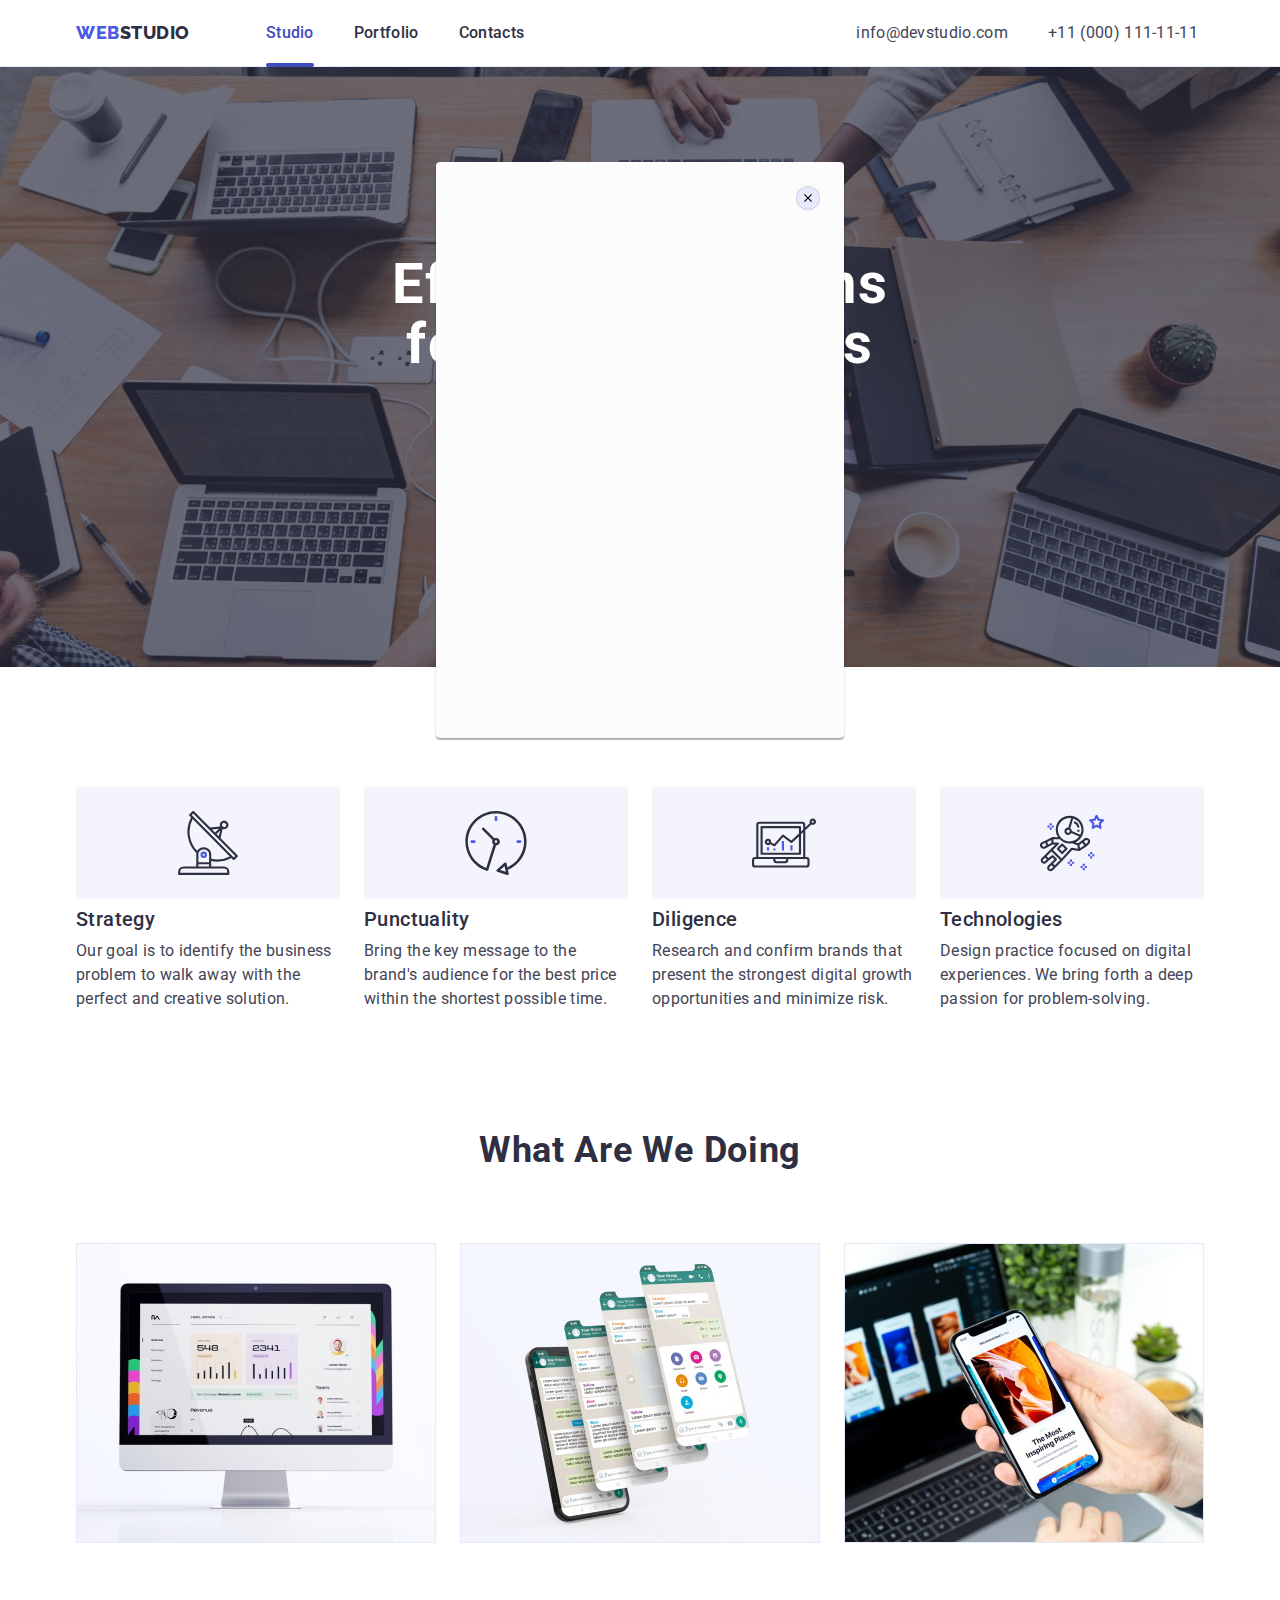
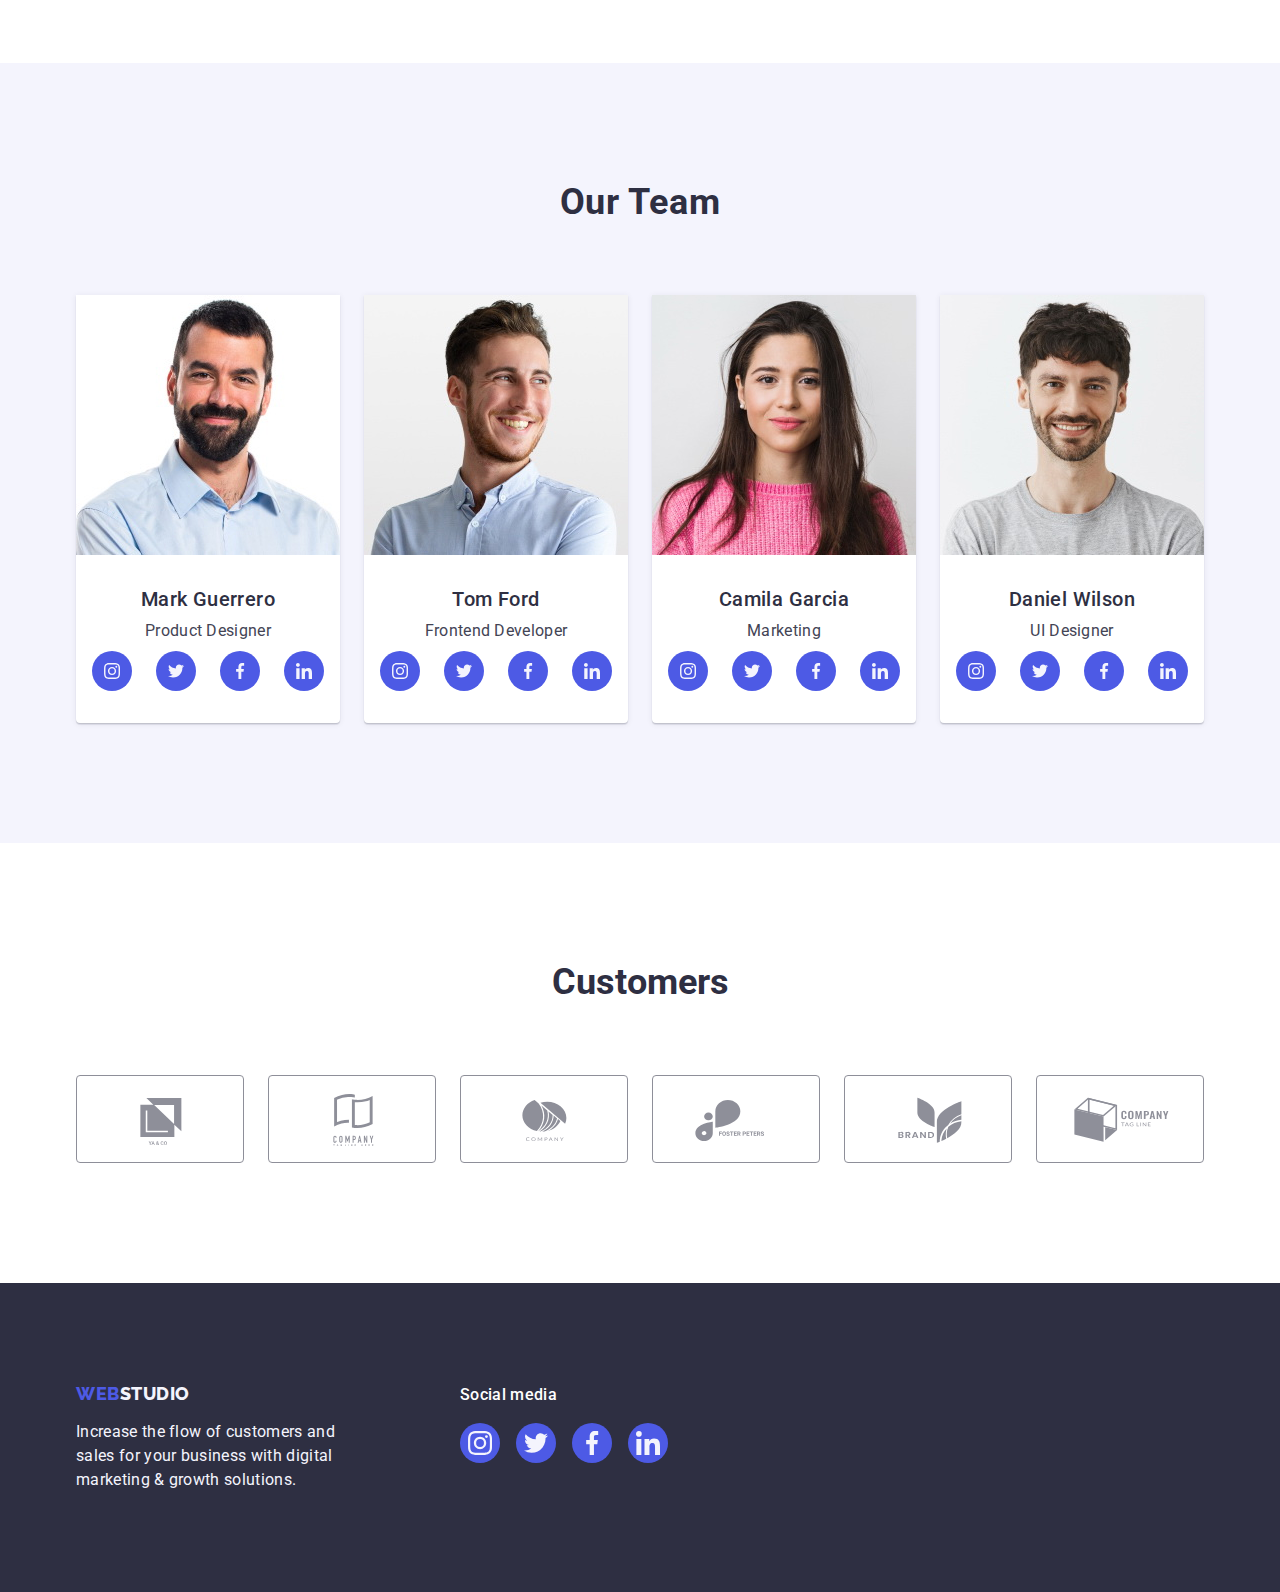
==== index.html @ fa01bbe9 "k;k" ====
<!DOCTYPE html>
<html lang="en">
  <head>
    <meta charset="UTF-8" />
    <meta http-equiv="X-UA-Compatible" content="IE=edge" />
    <meta name="viewport" content="width=device-width, initial-scale=1.0" />
    <link rel="preconnect" href="https://fonts.googleapis.com" />
    <link rel="preconnect" href="https://fonts.gstatic.com" crossorigin />
    <link
      href="https://fonts.googleapis.com/css2?family=Raleway:wght@800&family=Roboto:wght@400;500;700;900&display=swap"
      rel="stylesheet"
    />
    <title>webstudio</title>

    <link
      rel="stylesheet"
      href="https://cdn.jsdelivr.net/npm/modern-normalize@1.1.0/modern-normalize.min.css"
    />

    <link rel="stylesheet" href="./css/styles.css" />
  </head>

  <body>
    <!--Heaader section-->
    <header class="header">
      <div class="container menu-nav">
        <nav class="main-nav">
          <a class="logo link" href="./index.html"
            >Web<span class="logo-studio-header">Studio</span></a
          >
          <ul class="list menu-list">
            <li class="menu-item">
              <a class="link-text link active" href="./index.html">Studio</a>
            </li>
            <li class="menu-item">
              <a class="link-text link" href="./portfolio.html">Portfolio</a>
            </li>
            <li class="menu-item">
              <a class="link-text link" href="">Contacts</a>
            </li>
          </ul>
        </nav>
        <address class="contacts">
          <ul class="list contacts-list">
            <li class="menu-item">
              <a class="address-link link" href="mailto:info@devstudio.com"
                >info@devstudio.com</a
              >
            </li>
            <li class="menu-item">
              <a class="address-link link" href="tel:+110001111111"
                >+11 (000) 111-11-11</a
              >
            </li>
          </ul>
        </address>
      </div>
    </header>
    <main>
      <!-- Zagolovok1-->
      <section class="section-hero-properties">
        <h1 class="section-hero-title">
          Effective Solutions for Your Business
        </h1>
        <button data-modal-open class="btn-hero" type="button">
          Order Service
        </button>
        
      </section>

      <!--Section2-->
      <section class="section">
        <div class="container">
          <h2 hidden class="title">Features</h2>
          <ul class="list list-strategy">
            <li class="feature-list">
              <div class="strategy-div">
                <svg class="strategy-icon" width="64" height="64">
                  <use href="./images/icons.svg#icon-antenna"></use>
                </svg>
              </div>
              <h3 class="feature-list-title">Strategy</h3>
              <p class="feature-list-desc">
                Our goal is to identify the business problem to walk away with
                the perfect and creative solution.
              </p>
            </li>

            <li class="feature-list">
              <div class="strategy-div">
                <svg class="strategy-icon" width="64" height="64">
                  <use href="./images/icons.svg#icon-clock"></use>
                </svg>
              </div>
              <h3 class="feature-list-title">Punctuality</h3>
              <p class="feature-list-desc">
                Bring the key message to the brand's audience for the best price
                within the shortest possible time.
              </p>
            </li>

            <li class="feature-list">
              <div class="strategy-div">
                <svg class="strategy-icon" width="64" height="64">
                  <use href="./images/icons.svg#icon-diagram"></use>
                </svg>
              </div>
              <h3 class="feature-list-title">Diligence</h3>
              <p class="feature-list-desc">
                Research and confirm brands that present the strongest digital
                growth opportunities and minimize risk.
              </p>
            </li>

            <li class="feature-list">
              <div class="strategy-div">
                <svg class="strategy-icon" width="64" height="64">
                  <use href="./images/icons.svg#icon-astronaut"></use>
                </svg>
              </div>
              <h3 class="feature-list-title">Technologies</h3>
              <p class="feature-list-desc">
                Design practice focused on digital experiences. We bring forth a
                deep passion for problem-solving.
              </p>
            </li>
          </ul>
        </div>
      </section>

      <!--Section3-->
      <section class="section section-doing ">
        <div class="container">
          <h2 class="section-title">What are we doing</h2>
          <ul class="list list-doing">
            <li class="item-doing">
              <img src="./images/img1.jpg" alt="computer" width="360" />
            </li>

            <li class="item-doing">
              <img src="./images/img2.jpg" alt="phone" width="360" />
            </li>

            <li class="item-doing">
              <img src="./images/img3.jpg" alt="phone" width="360" />
            </li>
          </ul>
        </div>
      </section>
      <!--Section4-->
      <section class="team-section">
        <div class="container">
          <h2 class="section-title">Our Team</h2>
          <ul class="list team-list">
            <li class="img-team-list">
              <img src="./images/mark.jpg" alt="MarkGuerrero" width="264" />
              <div class="tim-div">
                <h3 class="team-name">Mark Guerrero</h3>
                <p class="team-profession">Product Designer</p>

                <ul class="list team-icon-list">
                  <li class="icon-item">
                    <a href="" class="link link-icon">
                      <svg class="team-icon" width="16" height="16">
                        <use href="./images/icons.svg#icon-instagram"></use>
                      </svg>
                    </a>
                  </li>
                  <li class="icon-item">
                    <a href="" class="link link-icon">
                      <svg class="team-icon" width="16" height="16">
                        <use href="./images/icons.svg#icon-twitter"></use>
                      </svg>
                    </a>
                  </li>
                  
                  <li class="icon-item">
                    <a href="" class="link link-icon">
                      <svg class="team-icon" width="16" height="16">
                        <use href="./images/icons.svg#icon-facebook"></use>
                      </svg>
                    </a>
                  </li>
                  <li class="icon-item">
                    <a href="" class="link link-icon">
                      <svg class="team-icon" width="16" height="16">
                        <use href="./images/icons.svg#icon-linkedin"></use>
                      </svg>
                    </a>
                  </li>
                </ul>
              </div>
            </li>

            <li class="img-team-list">
              <img src="./images/tom.jpg" alt="TomFord" width="264" />
              <div class="tim-div">
                <h3 class="team-name">Tom Ford</h3>
                <p class="team-profession">Frontend Developer</p>
                <ul class="list team-icon-list">
                  <li class="icon-item">
                    <a href="" class="link link-icon">
                      <svg class="team-icon" width="16" height="16">
                        <use href="./images/icons.svg#icon-instagram"></use>
                      </svg>
                    </a>
                  </li>
                  <li class="icon-item">
                    <a href="" class="link link-icon">
                      <svg class="team-icon" width="16" height="16">
                        <use href="./images/icons.svg#icon-twitter"></use>
                      </svg>
                    </a>
                  </li>
                  <li class="icon-item">
                    <a href="" class="link link-icon">
                      <svg class="team-icon" width="16" height="16">
                        <use href="./images/icons.svg#icon-facebook"></use>
                      </svg>
                    </a>
                  </li>
                  <li class="icon-item">
                    <a href="" class="link link-icon">
                      <svg class="team-icon" width="16" height="16">
                        <use href="./images/icons.svg#icon-linkedin"></use>
                      </svg>
                    </a>
                  </li>
                </ul>
              </div>
            </li>
            <li class="img-team-list">
              <img src="./images/camila.jpg" alt="CamilaGarcia" width="264" />
              <div class="tim-div">
                <h3 class="team-name">Camila Garcia</h3>
                <p class="team-profession">Marketing</p>
                <ul class="list team-icon-list">
                  <li class="icon-item">
                    <a href="" class="link link-icon">
                      <svg class="team-icon" width="16" height="16">
                        <use href="./images/icons.svg#icon-instagram"></use>
                      </svg>
                    </a>
                  </li>
                  <li class="icon-item">
                    <a href="" class="link link-icon">
                      <svg class="team-icon" width="16" height="16">
                        <use href="./images/icons.svg#icon-twitter"></use>
                      </svg>
                    </a>
                  </li>
                  <li class="icon-item">
                    <a href="" class="link link-icon">
                      <svg class="team-icon" width="16" height="16">
                        <use href="./images/icons.svg#icon-facebook"></use>
                      </svg>
                    </a>
                  </li>
                  <li class="icon-item">
                    <a href="" class="link link-icon">
                      <svg class="team-icon" width="16" height="16">
                        <use href="./images/icons.svg#icon-linkedin"></use>
                      </svg>
                    </a>
                  </li>
                </ul>
              </div>
            </li>

            <li class="img-team-list">
              <img src="./images/daniel.jpg" alt="DanielWilson" width="264" />

              <div class="tim-div">
                <h3 class="team-name">Daniel Wilson</h3>
                <p class="team-profession">UI Designer</p>
                <ul class="list team-icon-list">
                  <li class="icon-item">
                    <a href="" class="link link-icon">
                      <svg class="team-icon" width="16" height="16">
                        <use href="./images/icons.svg#icon-instagram"></use>
                      </svg>
                    </a>
                  </li>
                  <li class="icon-item">
                    <a href="" class="link link-icon">
                      <svg class="team-icon" width="16" height="16">
                        <use href="./images/icons.svg#icon-twitter"></use>
                      </svg>
                    </a>
                  </li>
                  <li class="icon-item">
                    <a href="" class="link link-icon">
                      <svg class="team-icon" width="16" height="16">
                        <use href="./images/icons.svg#icon-facebook"></use>
                      </svg>
                    </a>
                  </li>
                  <li class="icon-item">
                    <a href="" class="link link-icon">
                      <svg class="team-icon" width="16" height="16">
                        <use href="./images/icons.svg#icon-linkedin"></use>
                      </svg>
                    </a>
                  </li>
                </ul>
              </div>
            </li>
          </ul>
        </div>
      </section>
      <!--Section5-->
      <section class="section-company">
        <div class="container">
          <h2 class="title-section">Customers</h2>
          <ul class="list list-company">
            <li class="company-item">
              <a href="" class="link-company">
                <svg class="company-icon" width="104" height="56">
                  <use href="./images/icons.svg#icon-client1"></use>
                </svg>
              </a>
            </li>
            <li class="company-item">
              <a href="" class="link-company">
                <svg class="company-icon" width="104" height="56">
                  <use href="./images/icons.svg#icon-client2"></use>
                </svg>
              </a>
            </li>
            <li class="company-item">
              <a href="" class="link-company">
                <svg class="company-icon" width="104" height="56">
                  <use href="./images/icons.svg#icon-client3"></use>
                </svg>
              </a>
            </li>
            <li class="company-item">
              <a href="" class="link-company">
                <svg class="company-icon" width="104" height="56">
                  <use href="./images/icons.svg#icon-client4"></use>
                </svg>
              </a>
            </li>
            <li class="company-item">
              <a href="" class="link-company">
                <svg class="company-icon" width="104" height="56">
                  <use href="./images/icons.svg#icon-client5"></use>
                </svg>
              </a>
            </li>
            <li class="company-item">
              <a href="" class="link-company">
                <svg class="company-icon" width="104" height="56">
                  <use href="./images/icons.svg#icon-client6"></use>
                </svg>
              </a>
            </li>
          </ul>
        </div>
      </section>
    </main>

    <footer class="footer">
      <div class="container footer-flex">
        <div class="flex-container">
          <a class="logo-link link" href="./index.html"
            >Web<span class="logo-studio-footer">Studio</span></a
          >
          <p class="footer-desc">
            Increase the flow of customers and sales for your business with
            digital marketing & growth solutions.
          </p>
        </div>
        <div class="social-container">
          <p class="social-text">Social media</p>
          <ul class="list social-list">
            <li class="social-footer">
              <a href="" class="link link-footer">
                <svg class="footer-icon" width="24" height="24">
                  <use href="./images/icons.svg#icon-instagram"></use>
                </svg>
              </a>
            </li>
            <li class="social-footer">
              <a href="" class="link link-footer">
                <svg class="footer-icon" width="24" height="24">
                  <use href="./images/icons.svg#icon-twitter"></use>
                </svg>
              </a>
            </li>
            <li class="social-footer">
              <a href="" class="link link-footer">
                <svg class="footer-icon" width="24" height="24">
                  <use href="./images/icons.svg#icon-facebook"></use>
                </svg>
              </a>
            </li>
            <li class="social-footer">
              <a href="" class="link link-footer">
                <svg class="footer-icon" width="24" height="24">
                  <use href="./images/icons.svg#icon-linkedin"></use>
                </svg>
              </a>
            </li>
          </ul>
        </div>
      </div>
    </footer>
    <div class="backdrop is-hidden" data-modal>
      <div class="modal">
        <button data-modal-open>
          <svg class="svg-btn" width="8" height="8">
            <use href="./images/icons.svg#icon-Vector"></use>
          </svg>
        </button>
    <script src="./js/modal.js"></script>
  </body>
</html>
---- css/styles.css ----
:root {
  --primary-font: "Roboto", sans-serif;
  --secondary-font: "Raleway", sans-serif;
  --color-iris: #4d5ae5;
  --navi-blue: #2e2f42;
  --slate: #434455;
  --solid: #ffffff;
  --ocean: #404bbf;
  --green: #31d0aa;
  --light-slate: #8e8f99;
  --cornflower: #e7e9fc;
  --cloud: #f4f4fd;
  --dairy: #fcfcfc;
}
/* ---------- Body ------ */
body {
  font-family: "Roboto", sans-serif;
  color: #434455;
  background-color: #ffffff;
}

h1,
h2,
h3,
h4,
p,
ul {
  margin-top: 0;
  margin-bottom: 0;
  padding: 0;
}

.list {
  list-style: none;
}

.link {
  text-decoration: none;
}
.header {
  border-bottom: 1px solid #e7e9fc;
}

.container {
  padding: 0 15px;
  width: 1158px;
  margin-left: auto;
  margin-right: auto;
}

/*======Heaadersection======*/
.header {
  border-bottom: 1px solid #e7e9fc;
  box-shadow: 0px 2px 1px rgba(46, 47, 66, 0.08),
    0px 1px 1px rgba(46, 47, 66, 0.16), 0px 1px 6px rgba(46, 47, 66, 0.08);
}
.menu-nav {
  display: flex;
  align-items: center;
}
.main-nav {
  display: flex;
  align-items: center;
}
.menu-list {
  display: flex;
  gap: 40px;
}
.logo {
  font-family: "Raleway", sans-serif;
  font-weight: 800;
  font-size: 18px;
  line-height: 1.17;
  letter-spacing: 0.03em;
  text-transform: uppercase;
  color: #4d5ae5;
  margin-right: 76px;
}
.logo-studio-header {
  color: #2e2f42;
}
.logo-studio-footer {
  color: #f4f4fd;
}

.logo {
  display: flex;
  align-items: center;
}

.address {
  color: #434455;
}
.link-text:hover,
.link-text:focus,
.address:hover,
.address:focus {
  color: #404bbf;
}

.link {
  text-decoration: none;
}

.link-text {
  position: relative;
  padding: 21px 0;
  font-weight: 500;
  font-size: 16px;
  line-height: 1.5;
  letter-spacing: 0.02em;
  color: #2e2f42;
  display: block;
  transition: color 250ms cubic-bezier(0.4, 0, 0.2, 1);
}
.link-text:hover,
.link-text:focus {
  color: #404bbf;
}
.link-text::after {
  position: absolute;
  left: 0;
  bottom: 0;
  content: "";
  width: 100%;
  height: 4px;
  background-color: #404bbf;
  border-radius: 2px;
  bottom: -1px; 
  transform: scaleX(0);
  transition: transform 250ms cubic-bezier(0.4, 0, 0.2, 1);
}
.link-text:hover::after,
.link-text:focus::after {
  transform: scaleX(1);
}
/* active */
.link-text.active::after {
  transform: scaleX(1);
}
.active {
  color: #404bbf;
}

.contacts {
  margin-left: auto;
  font-style: normal;
}

.contacts {
  font-size: 16px;
  line-height: 1.5;
  letter-spacing: 0.02em;
  color: inherit;
  margin-left: 332px;
}
.contacts-list {
  display: flex;
  gap: 40px;
  
}
.address-link {
  font-style: normal;
  font-weight: 400;
  font-size: 16px;
  line-height: 1.5;
  letter-spacing: 0.02em;
  color: #434455;
  transition: color 250ms cubic-bezier(0.4, 0, 0.2, 1);
}
.address-link:hover,
.address-link:focus {
  color: #404bbf;
}

/*======Zagolovok1======*/

.section-hero-properties {
  padding: 188px 0;
  text-align: center;
  margin-left: auto;
  margin-right: auto;
  max-width: 1440px;
  height: 600px;
  background-image: linear-gradient(
      rgba(46, 47, 66, 0.7),
      rgba(46, 47, 66, 0.7)
    ),
    url(../images/people-office1.jpg);
  background-size: cover;
  background-repeat: no-repeat;
  background-position: center;
  background-color: #2e2f42;
}

.section-hero-title {
  font-weight: 700;
  font-size: 56px;
  line-height: 1.07;
  text-align: center;
  letter-spacing: 0.02em;
  color: #ffffff;
  max-width: 496px;
  margin-left: auto;
  margin-right: auto;
  margin-bottom: 48px;
}



/*======Section2======*/
.feature-list {
  width: calc((100% - 72px) / 4);
}

.title {
  padding: 120px 0 120px;
}
.list-strategy {
  display: flex;
  gap: 24px;
}

.feature-list-title {
  font-weight: 500;
  font-size: 20px;
  line-height: 1.2;
  letter-spacing: 0.02em;
  color: #2e2f42;
  margin-bottom: 8px;
}

.feature-list-desc {
  font-size: 16px;
  line-height: 1.5;
  letter-spacing: 0.02em;
}

/*======Section3======*/
.section {
  padding: 120px 0 120px;
}
.section-doing{
  padding-top: 0;
}

.list-doing {
  gap: 24px;
  display: flex;
  
}
.item-doing {
  width: calc((100% - 48px) / 3);
}
.section-title {
  font-weight: 700;
  font-size: 36px;
  line-height: 1.11;
  text-align: center;
  letter-spacing: 0.02em;
  text-transform: capitalize;
  color: #2e2f42;
  margin-bottom: 72px;
}

/*======Section4======*/
.team-list {
  gap: 24px;
  display: flex;
  list-style-type: none;
}

.team-section {
  background-color: #f4f4fd;
  padding: 120px 0 120px;
}
.img-team-list {
  background-color: #ffffff;
  box-shadow: 0px 1px 6px rgba(46, 47, 66, 0.08),
    0px 1px 1px rgba(46, 47, 66, 0.16), 0px 2px 1px rgba(46, 47, 66, 0.08);
  border-radius: 0px 0px 4px 4px;
}
.img {
  display: block;
}

.img-team-list {
  width: calc((100% - 72px) / 4);
}

.tim-div {
  padding: 32px 0 32px;
  border-radius: 0px 0px 4px 4px;
}
.team-name {
  font-weight: 500;
  font-size: 20px;
  line-height: 1.2;
  text-align: center;
  letter-spacing: 0.02em;
  color: #2e2f42;
  margin-bottom: 8px;
}

.team-profession {
  font-size: 16px;
  line-height: 1.5;
  text-align: center;
  letter-spacing: 0.02em;
  margin-bottom: 8px;
}

/*======Section5======*/
.section-company {
  padding-top: 120px;
  padding-bottom: 120px;
}
.list-company {
  display: flex;
  gap: 24px;
}
.title-section {
  font-size: 36px;
  line-height: 1.1;
  color: #2e2f42;
  margin-bottom: 72px;
  text-align: center;
}
.company-item {
  width: calc((100% - 120px) / 6);
  height: 88px;
}
.link-company {
  display: flex;
  align-items: center;
  justify-content: center;
  color:#8e8f99;
  border: 1px solid #8e8f99;
  border-radius: 4px;
  transition: border-color 250ms cubic-bezier(0.4, 0, 0.2, 1),
  color 250ms cubic-bezier(0.4, 0, 0.2, 1);
  height: 100%;
}
.link-company:hover,
.link-company:focus {
  border-color: #404bbf;
  color: #404bbf;
}
.company-icon {
  fill: currentColor;
}

/*======footer======*/
.footer {
  background-color: #2e2f42;
  padding: 100px 0 100px;
}

.footer-desc {
  font-family: "Roboto", sans-serif;
  font-weight: 400;
  font-size: 16px;
  line-height: 1.5;
  letter-spacing: 0.02em;
  color: #f4f4fd;
  width: 264px;
}
.logo-link {
  font-family: "Raleway", sans-serif;
  font-weight: 800;
  font-size: 18px;
  line-height: 1.17;
  letter-spacing: 0.03em;
  color: #4d5ae5;
}

.logo-studio-footer {
  font-family: "Raleway" sans-serif;
  font-weight: 800;
  font-size: 18px;
  line-height: 1.17;
  letter-spacing: 0.03em;
  color: #f4f4fd;
}

.logo-link {
  display: inline-block;
  margin-bottom: 16px;
  text-transform: uppercase;
}

/*btn-hero.*/
.data-modal-open{
  color: #ffffff;
  background: #4d5ae5;
  transition:background-color 250ms cubic-bezier(0.4, 0, 0.2, 1);
}
.btn-hero {
  padding: 16px 32px;
  border: none;
  border-radius: 4px;

  font-family: "Roboto", sans-serif;
  font-weight: 500;
  font-size: 16px;
  line-height: 1.5;
  letter-spacing: 0.04em;
  cursor: pointer;
  color: #ffffff;
  background: #4d5ae5;
  transition: background-color 250ms cubic-bezier(0.4, 0, 0.2, 1);
}

.btn-hero:hover,
.btn-hero:focus {
  background-color: #404bbf;
}

.section-hero-button {
  background-color: #4d5ae5;
  font-family: "Roboto", sans-serif;
  color: #ffffff;
  font-weight: 500;
  font-size: 16px;
  line-height: 1.5;
  letter-spacing: 0.04em;
  min-width: 169px;
  padding: 16px 32px;
  height: 56px;
  border: none;
  border-radius: 4px;
  cursor: pointer;
  display: block;
  margin-left: auto;
  margin-right: auto;
  transition: background-color 250ms cubic-bezier(0.4, 0, 0.2, 1);
}

.section-hero-button:hover,
.section-hero-button:focus {
  background-color: #404bbf;
}
/* backdrop. */
.backdrop-data-modal {
  position: fixed;
  top: 0;
  left: 0;
  width: 100%;
  height: 100%;
  background-color: rgba(46, 47, 66, 0.4);
  opacity: 1;
  transition: opacity 250ms cubic-bezier(0.4, 0, 0.2, 1),
    visibility 250ms cubic-bezier(0.4, 0, 0.2, 1);
}
.backdrop is-hidden {
  visibility: hidden;
  pointer-events: none;
  opacity: 0;
}
.modal {
  position: absolute;
  top: 50%;
  left: 50%;
  transform: translate(-50%, -50%);
  padding: 24px;
  min-height: 576px;
  min-width: 408px;
  background-color: #fcfcfc;
  box-shadow: 0px 1px 1px rgba(0, 0, 0, 0.14), 0px 1px 3px rgba(0, 0, 0, 0.12),
    0px 2px 1px rgba(0, 0, 0, 0.2);
  border-radius: 4px;
}
.modal > button {
  display: flex;
  justify-content: center;
  align-items: center;
  margin-left: auto;
  width: 24px;
  height: 24px;

  cursor: pointer;
  color: #2e2f42;
  background-color: #e7e9fc;
  border: 1px solid rgba(0, 0, 0, 0.1);
  border-radius: 50%;
}
.modal > button:hover,
.modal > button:focus {
  color: #ffffff;
  background-color: #404bbf;
  fill: #ffffff;
}

/*======portfolio======*/
.header {
  border-bottom: 1px solid #e7e9fc;
}
.filter-buttons {
  background-color: #f4f4fd;

  font-family: "Roboto", sans-serif;
  font-weight: 500;
  font-size: 16px;
  line-height: 1.5;
  text-align: center;
  letter-spacing: 0.04em;
  color: #4d5ae5;
  cursor: pointer;
  color: #4d5ae5;
  background: #f4f4fd;
  transition:background-color  250ms cubic-bezier(0.4, 0, 0.2, 1),color  250ms cubic-bezier(0.4, 0, 0.2, 1),box-shadow  250ms cubic-bezier(0.4, 0, 0.2, 1);
  
}
.list-btn {
  justify-content: center;
  margin-bottom: 72px;
}

.list-filter {
  display: flex;
  flex-wrap: wrap;
  row-gap: 48px;
  column-gap: 24px;
}
.item-filter {
  width: calc((100% - 2 * 24px) / 3);
}
.border {
  padding-top: 32px;
  padding-bottom: 32px;
  padding-left: 16px;

  border-bottom: 1px solid #e7e9fc;
  border-left: 1px solid #e7e9fc;
  border-right: 1px solid #e7e9fc;
}
.div-animations {
  position: relative;
  overflow: hidden;
}
.card-animations {
  position: absolute;
  top: 0;
  left: 0;
  width: 100%;
  height: 100%;
  padding: 40px 32px 0;
  background-color: #4d5ae5;
  transform: translatey(100%);
  transition: transform 250ms cubic-bezier(0.4, 0, 0.2, 1);
}
.portfolio-link:hover .card-animations {
  transform: translatey(0);
}
.card-animations > p {
  width: 296px;
  min-height: 96px;

  font-weight: 400;
  font-size: 16px;
  line-height: 1.5;
  letter-spacing: 0.02em;
  color: #f4f4fd;
}
.portfolio-link {
  transition: box-shadow 250ms cubic-bezier(0.4, 0, 0.2, 1);
}
.portfolio-link:hover,
.portfolio-link:focus {
  box-shadow: 0px 1px 6px rgba(46, 47, 66, 0.08),
    0px 1px 1px rgba(46, 47, 66, 0.16), 0px 2px 1px rgba(46, 47, 66, 0.08);
}

.filter-buttons:hover,
.filter-buttons:focus {
  background-color: #404bbf;
  color: #ffffff;
  box-shadow: 0px 3px 1px rgba(0, 0, 0, 0.1), 0px 2px 1px rgba(0, 0, 0, 0.08),
    0px 2px 2px rgba(0, 0, 0, 0.12);
}
.portfolio-link:hover,
.portfolio-link:focus {
  box-shadow: 0px 1px 6px rgba(46, 47, 66, 0.08),
    0px 1px 1px rgba(46, 47, 66, 0.16), 0px 2px 1px rgba(46, 47, 66, 0.08);
}

.portfolio-link {
  display: block;
  text-decoration: none;
}

.project-title {
  font-weight: 500;
  font-size: 20px;
  line-height: 1.2;
  letter-spacing: 0.02em;
  color: #2e2f42;
}

.project-type {
  font-size: 16px;
  line-height: 1.5;
  letter-spacing: 0.02em;
  color: #434455;
}
.border {
  padding: 32px 16px;
  border-bottom: 1px solid #e7e9fc;
  border-right: 1px solid #e7e9fc;
  border-left: 1px solid #e7e9fc;
}

.list-filter {
  display: flex;
  flex-wrap: wrap;
  gap: 24px;
  row-gap: 48px;
}

.filter-buttons {
  padding: 12px 24px 12px;
  border: 1px solid #e7e9fc;
  border-radius: 4px;
}
.list-btn {
  display: flex;
  justify-content: center;
  gap: 24px;
  margin-bottom: 72px;
}

.section-filter {
  padding: 96px 0 120px;
}
.project-title {
  margin-bottom: 8px;
}

.item-filter {
  width: calc((100% - 48px) / 3);
  display: block;
}
.item-filter:hover,
.link-icon:focus {
  box-shadow: 0px 1px 6px rgba(46, 47, 66, 0.08),
    0px 1px 1px rgba(46, 47, 66, 0.16), 0px 2px 1px rgba(46, 47, 66, 0.08);
}
img {
  display: block;
}

.menu-item {
  gap: 40px;
}
.buttons {
  padding: 16px 32px;
  border: none;
  border-radius: 4px;

  font-family: "Roboto", sans-serif;
  font-weight: 500;
  font-size: 16px;
  line-height: 1.5;
  letter-spacing: 0.04em;
  cursor: pointer;

  color: #4d5ae5;
  background: #f4f4fd;
  transition: background 250ms cubic-bezier(0.4, 0, 0.2, 1),
    box-shadow 250ms cubic-bezier(0.4, 0, 0.2, 1),
    color 250ms cubic-bezier(0.4, 0, 0.2, 1);
}
.buttons:hover,
.buttons:focus {
  box-shadow: 0px 3px 1px rgba(0, 0, 0, 0.1), 0px 2px 1px rgba(0, 0, 0, 0.08),
    0px 2px 2px rgba(0, 0, 0, 0.12);
  color: #ffffff;
  background: #404bbf;
}

/*======icon======*/
.strategy-div {
  display: flex;
  align-items: center;
  justify-content: center;
  height: 112px;
  margin-bottom: 8px;
  background: #f4f4fd;
  border-radius: 4px;
}
.strategy-icon {
}

.team-icon-list {
  justify-content: center;
  display: flex;
  gap: 24px;
}
.link-icon {
  display: flex;
  align-items: center;
  justify-content: center;
  width: 40px;
  height: 40px;
  background-color: #4d5ae5;
  border-radius: 50%;
  transition: background-color 250ms cubic-bezier(0.4, 0, 0.2, 1);
}
.link-icon:hover,
.link-icon:focus {
  background-color: #404bbf;
}

.team-icon {
  fill: #f4f4fd;
}
.footer-flex {
  display: flex;
  align-items: baseline;
  
}
.flex-container {
  margin-right: 120px;
}

.social-text {
  margin-bottom: 16px;
  font-weight: 500;
  font-size: 16px;
  line-height: 1.5;
  letter-spacing: 0.02em;
  color: #ffffff;
}
.social-list {
  display: flex;
  gap: 16px;
}
.social-footer {
}

.link-footer {
  display: flex;
  align-items: center;
  justify-content: center;
  height: 40px;
  width: 40px;
  background-color: #4d5ae5;
  border-radius: 50%;
  transition: background-color 250ms cubic-bezier(0.4, 0, 0.2, 1);
}
.link-footer:hover,
.link-footer:focus {
  background-color: #31d0aa;
}
.footer-icon {
  fill: #f4f4fd;
}
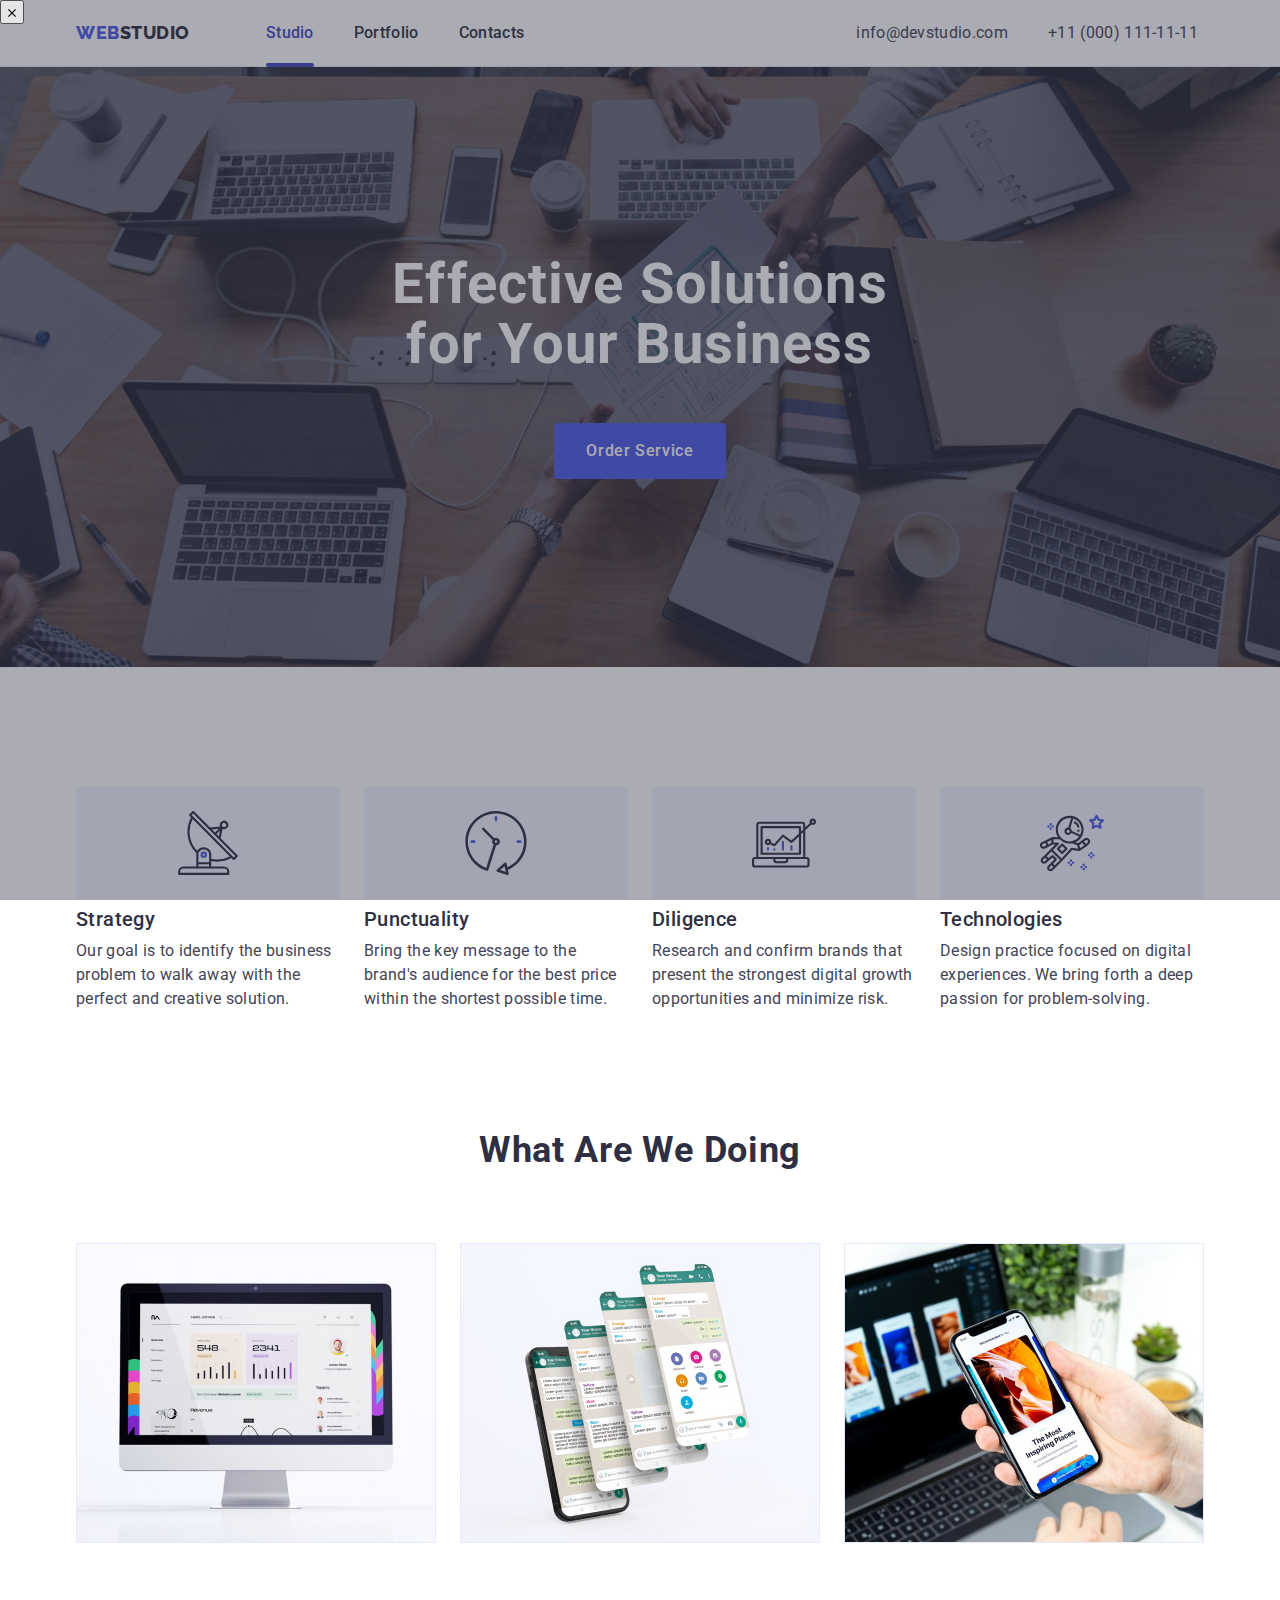
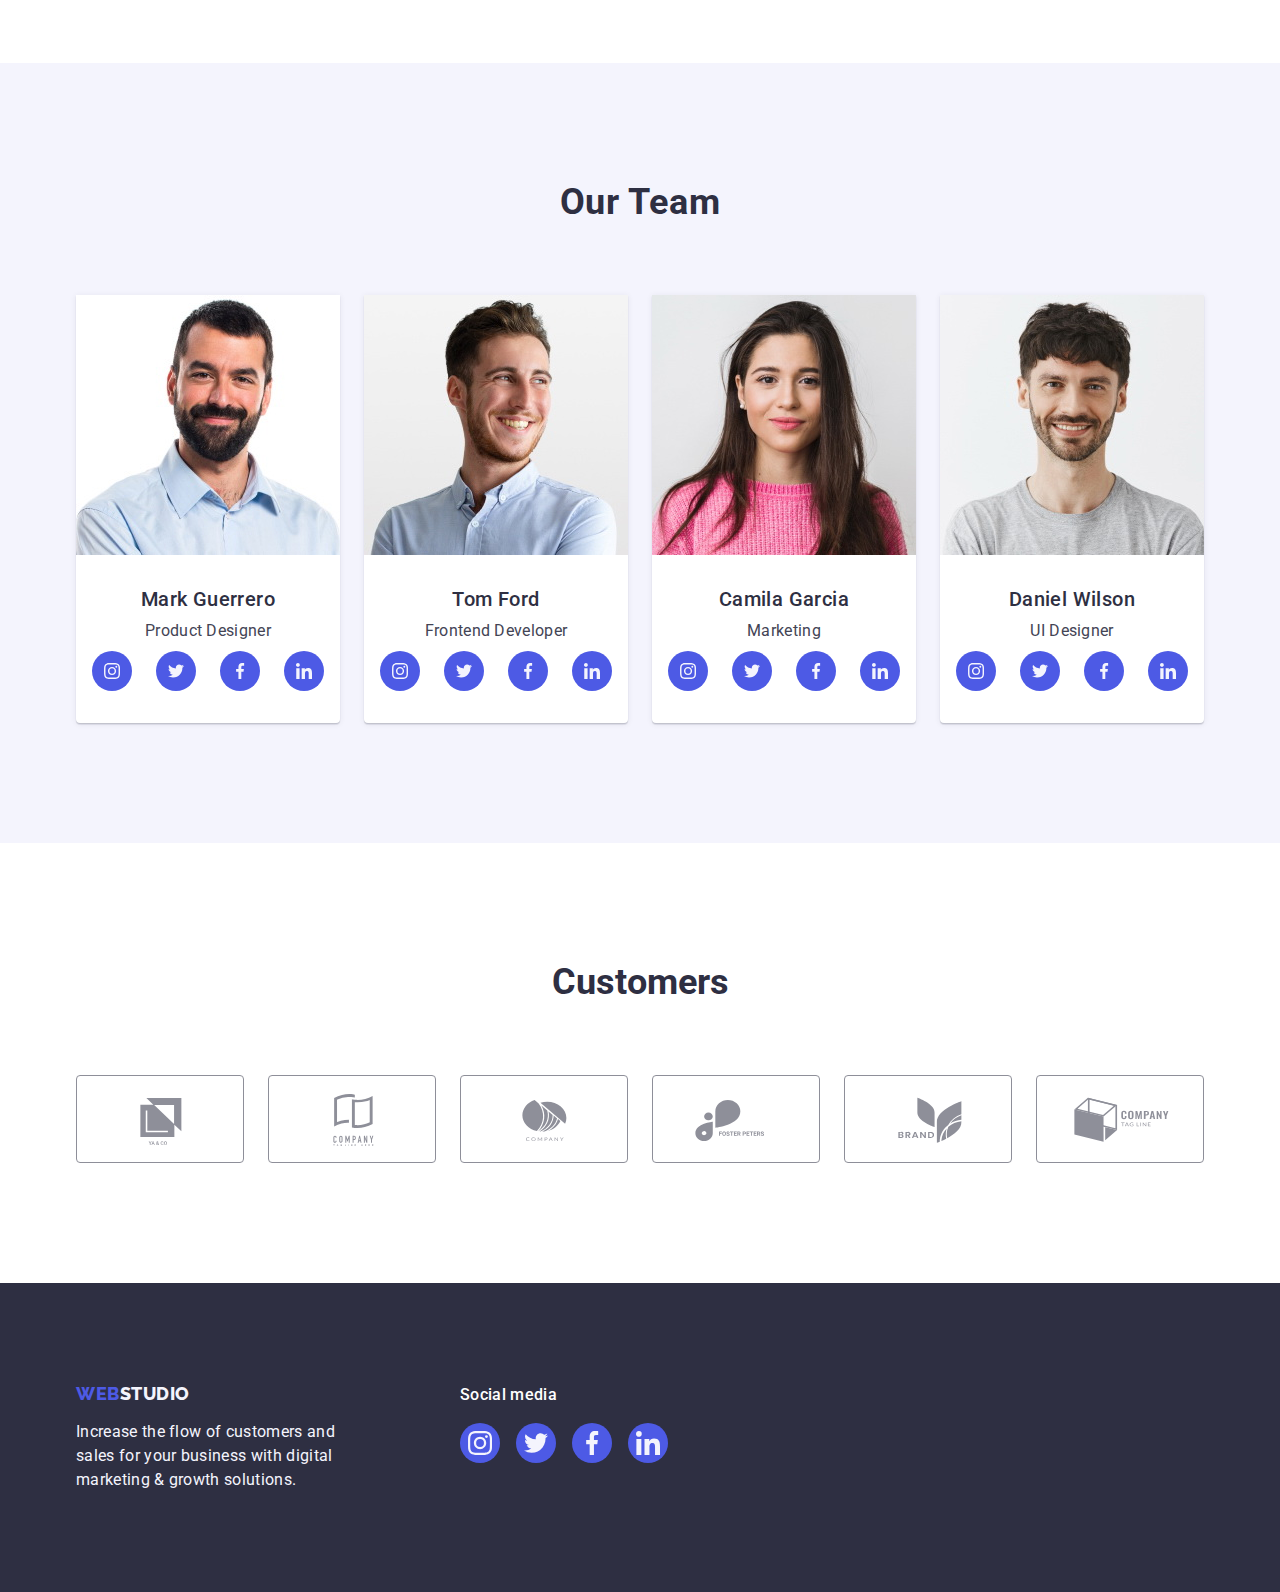
==== commit abb99dd9: "лрл" ====
--- a/index.html
+++ b/index.html
@@ -406,13 +406,16 @@
         </div>
       </div>
     </footer>
-    <div class="backdrop is-hidden" data-modal>
-      <div class="modal">
-        <button data-modal-open>
+      
+      <div class="data-modal-content "data-modal>
+        <div class=" backdrop is-hidden" >
+          <button data-modal-close class="modal-btn" type="button">
           <svg class="svg-btn" width="8" height="8">
-            <use href="./images/icons.svg#icon-Vector"></use>
-          </svg>
+            <use href="./images/icons.svg#icon-Vector"></use></svg>
+
         </button>
+    </div>
+      </div>
     <script src="./js/modal.js"></script>
   </body>
 </html>
--- a/css/styles.css
+++ b/css/styles.css
@@ -205,7 +205,9 @@
   margin-right: auto;
   margin-bottom: 48px;
 }
-
+.btn-hero{
+  transition:background-color 250ms cubic-bezier(0.4, 0, 0.2, 1);
+}
 
 
 /*======Section2======*/
@@ -440,8 +442,7 @@
 .section-hero-button:focus {
   background-color: #404bbf;
 }
-/* backdrop. */
-.backdrop-data-modal {
+.backdrop{
   position: fixed;
   top: 0;
   left: 0;
@@ -469,6 +470,8 @@
   box-shadow: 0px 1px 1px rgba(0, 0, 0, 0.14), 0px 1px 3px rgba(0, 0, 0, 0.12),
     0px 2px 1px rgba(0, 0, 0, 0.2);
   border-radius: 4px;
+  transition: opacity 250ms cubic-bezier(0.4, 0, 0.2, 1),
+    visibility 250ms cubic-bezier(0.4, 0, 0.2, 1);
 }
 .modal > button {
   display: flex;
@@ -477,18 +480,21 @@
   margin-left: auto;
   width: 24px;
   height: 24px;
-
+  padding: 0;
   cursor: pointer;
   color: #2e2f42;
   background-color: #e7e9fc;
   border: 1px solid rgba(0, 0, 0, 0.1);
   border-radius: 50%;
+  transition: background-color 250ms cubic-bezier(0.4, 0, 0.2, 1), border 250ms cubic-bezier(0.4, 0, 0.2, 1)
+  
 }
 .modal > button:hover,
 .modal > button:focus {
   color: #ffffff;
   background-color: #404bbf;
   fill: #ffffff;
+  border: none;
 }
 
 /*======portfolio======*/
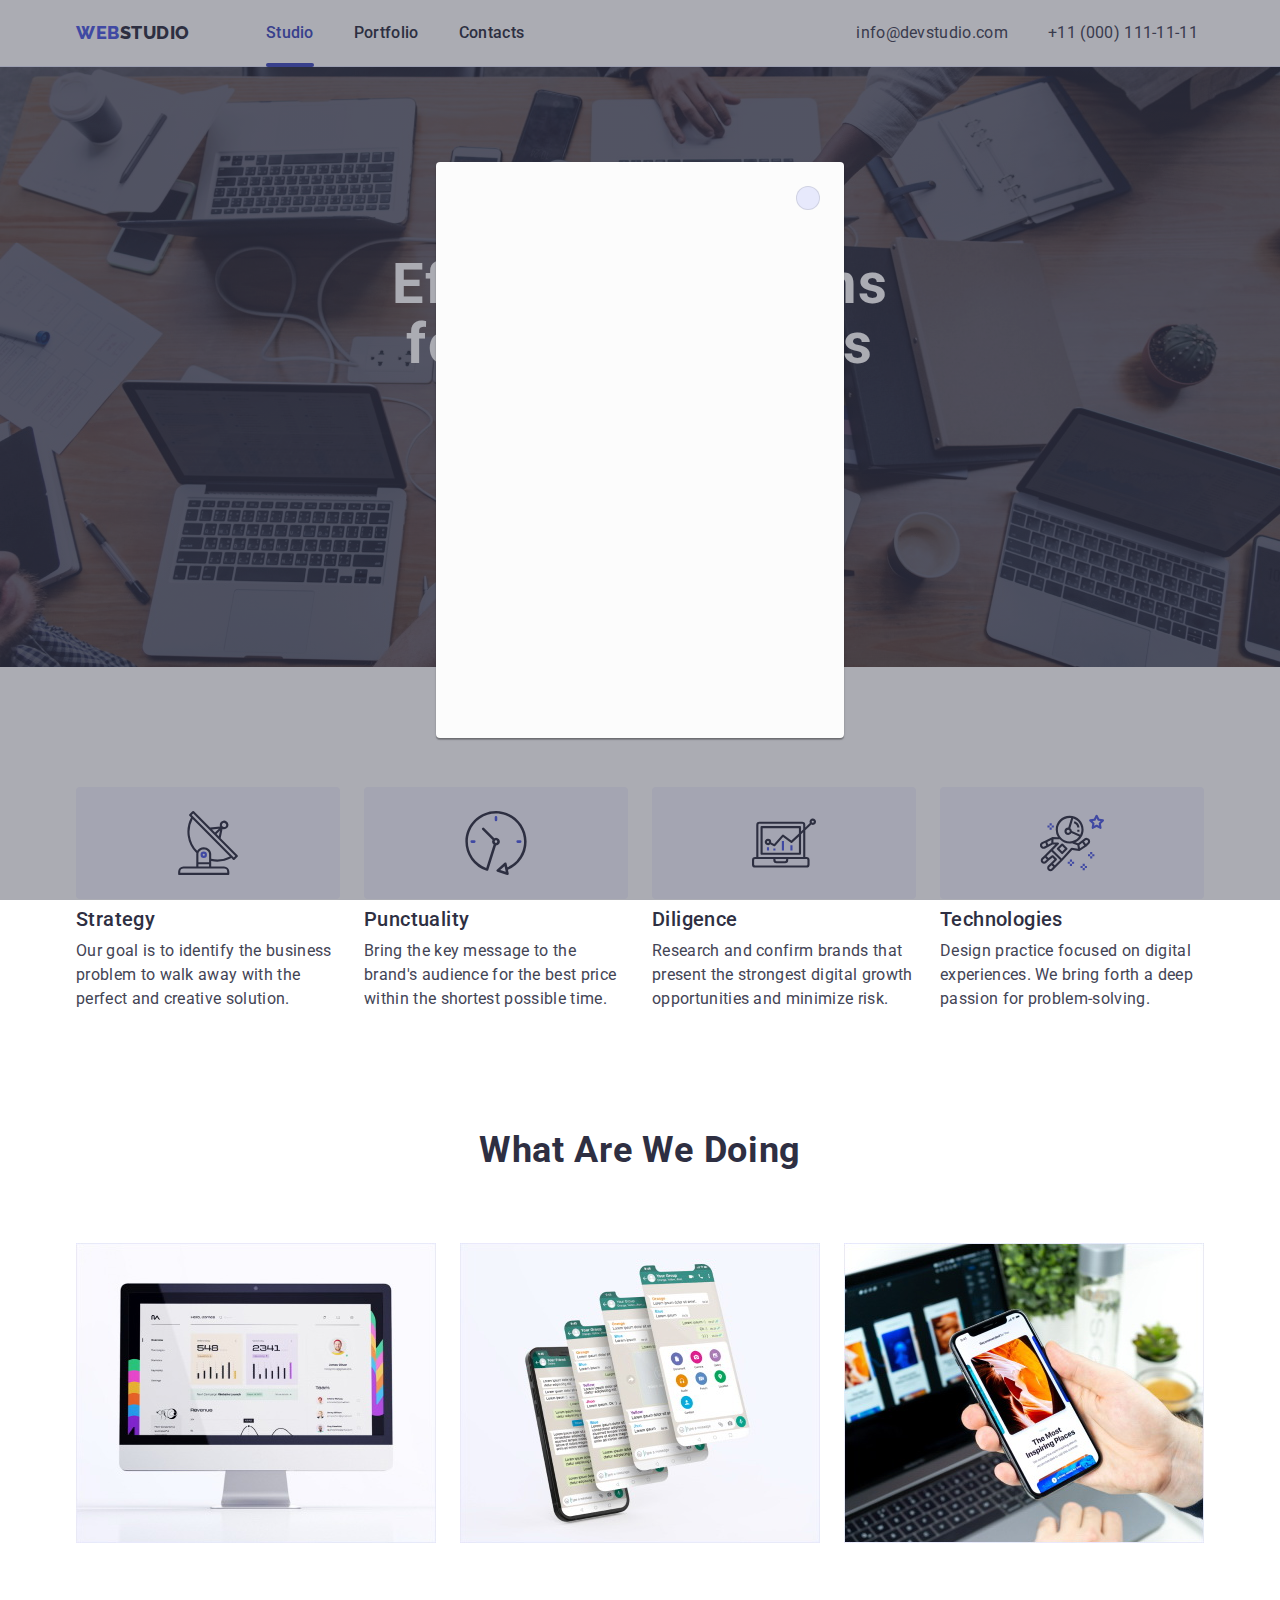
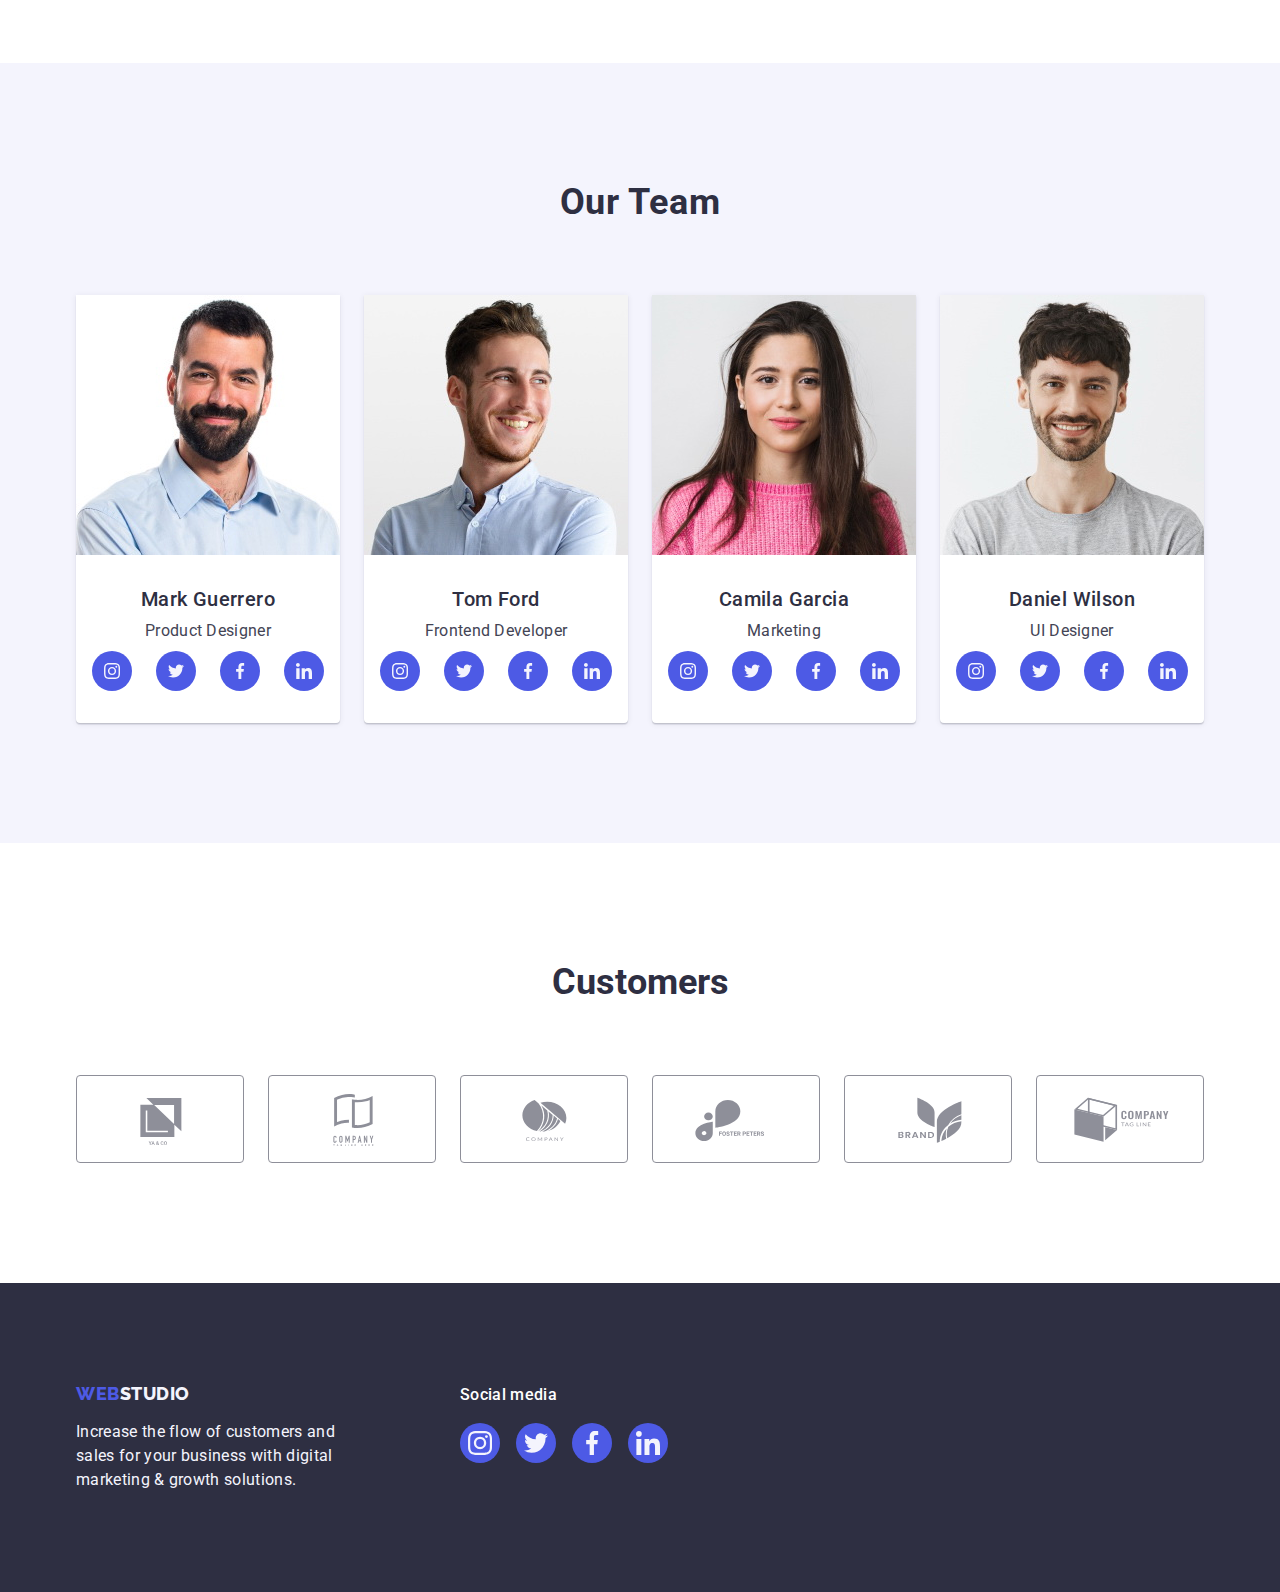
==== commit 69bf7c7b: "щож" ====
--- a/index.html
+++ b/index.html
@@ -65,7 +65,15 @@
         <button data-modal-open class="btn-hero" type="button">
           Order Service
         </button>
-        
+        <div class="backdrop is-hidden" data-modal>
+          <div class="modal">
+            <button data-modal-close>
+              <svg class="svg-btn" width="8" height="8">
+                <use href="./images/icons.svg#icon-close"></use>
+              </svg>
+            </button>
+          </div>
+        </div>
       </section>
 
       <!--Section2-->
@@ -407,15 +415,7 @@
       </div>
     </footer>
       
-      <div class="data-modal-content "data-modal>
-        <div class=" backdrop is-hidden" >
-          <button data-modal-close class="modal-btn" type="button">
-          <svg class="svg-btn" width="8" height="8">
-            <use href="./images/icons.svg#icon-Vector"></use></svg>
-
-        </button>
-    </div>
-      </div>
+   
     <script src="./js/modal.js"></script>
   </body>
 </html>
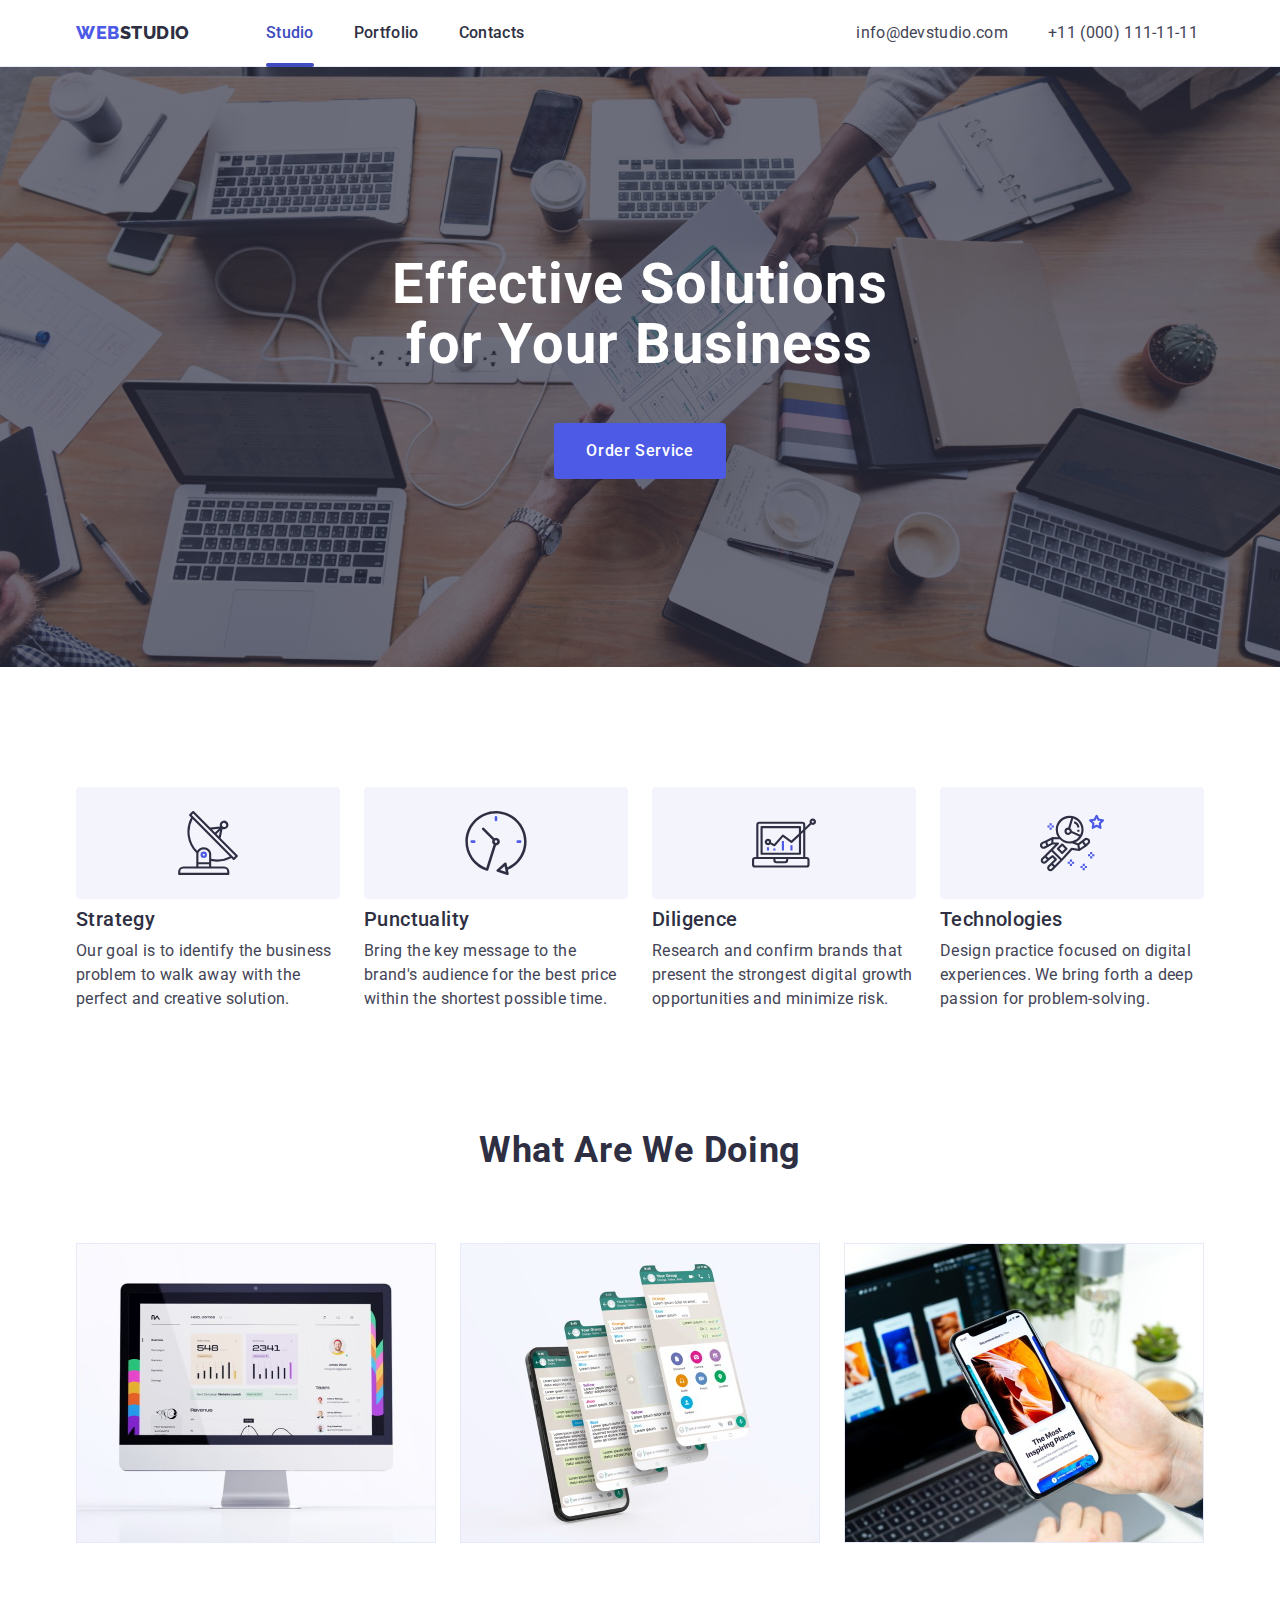
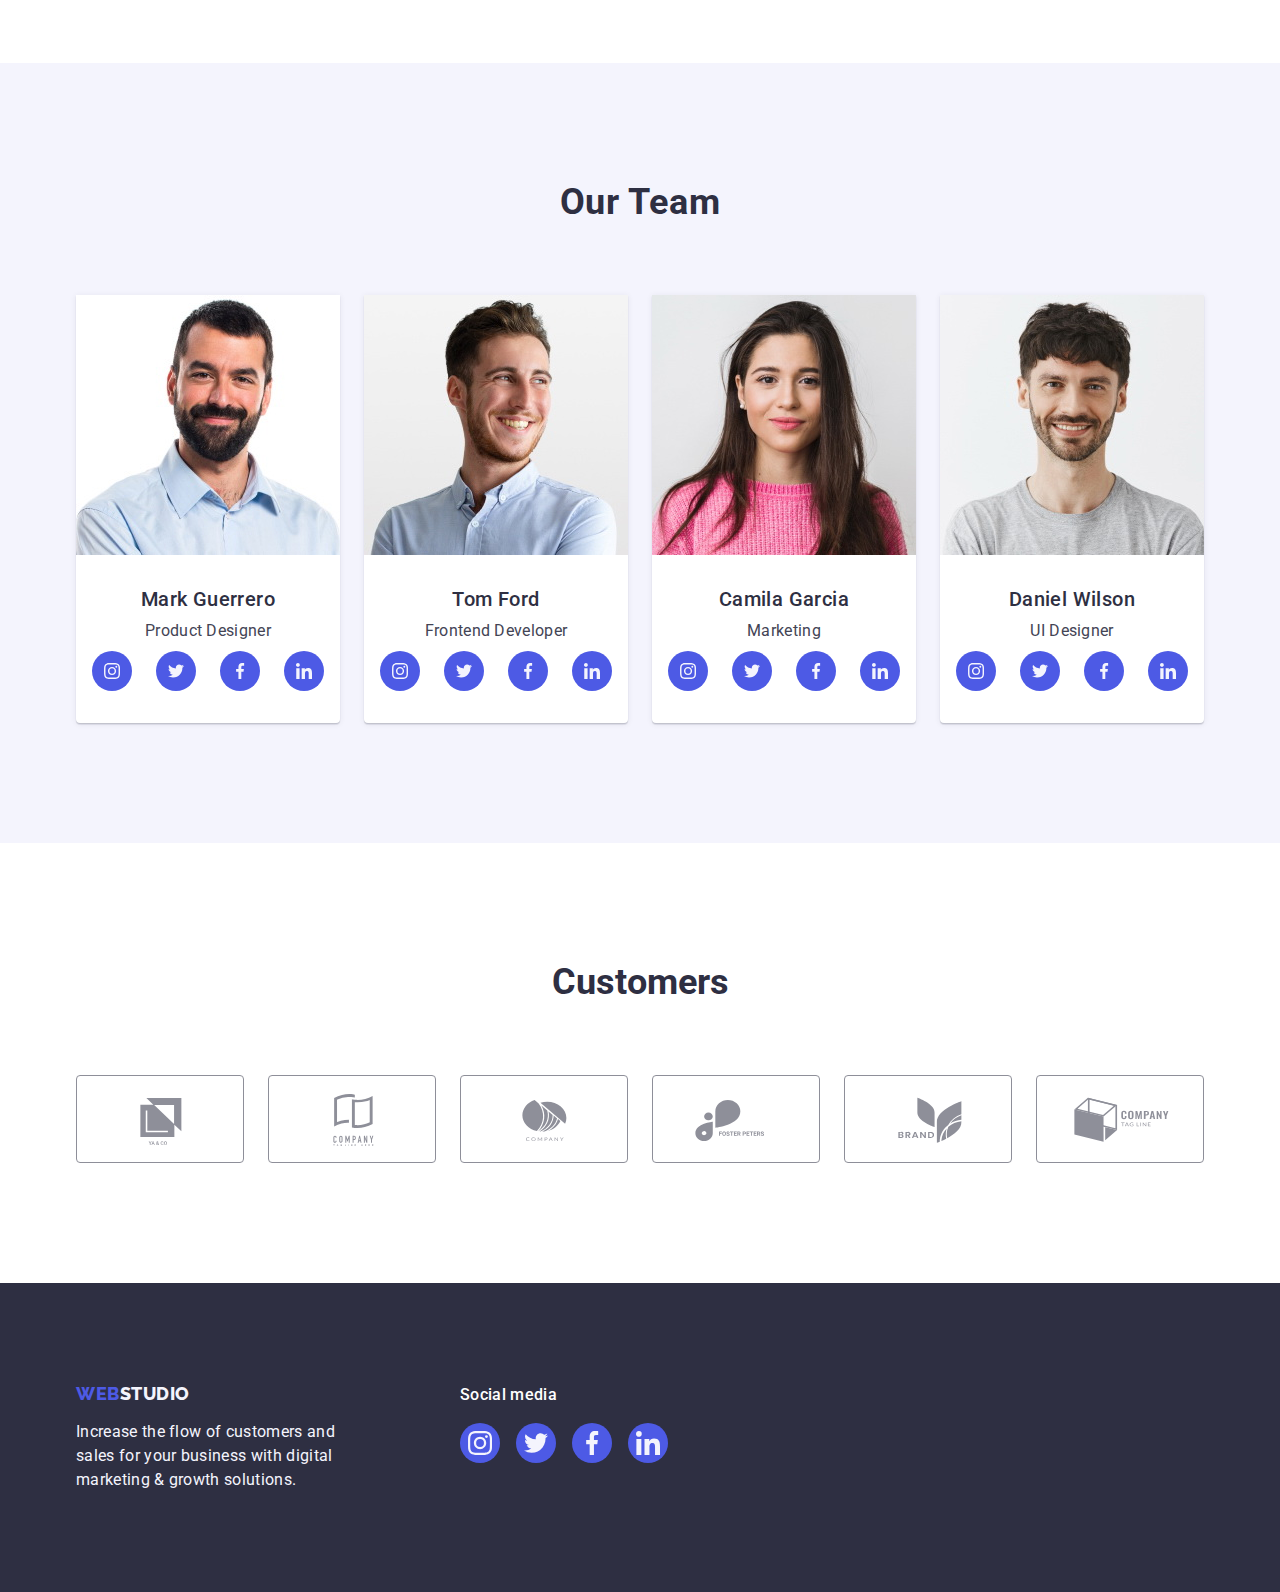
==== commit 783bf9bc: "лорлд" ====
--- a/index.html
+++ b/index.html
@@ -65,15 +65,6 @@
         <button data-modal-open class="btn-hero" type="button">
           Order Service
         </button>
-        <div class="backdrop is-hidden" data-modal>
-          <div class="modal">
-            <button data-modal-close>
-              <svg class="svg-btn" width="8" height="8">
-                <use href="./images/icons.svg#icon-close"></use>
-              </svg>
-            </button>
-          </div>
-        </div>
       </section>
 
       <!--Section2-->
@@ -414,8 +405,16 @@
         </div>
       </div>
     </footer>
-      
-   
+       <!-- Modal -->
+    <div class="modal-box is-hidden" data-modal>
+      <div class="modal-window">
+          <button type="button" class="modal-button" data-modal-close>
+            <svg class="modal-close-svg" width="8" height="8">
+              <use href="./images/icons.svg#icon-Vector"></use>
+            </svg>
+          </button>
+      </div>
+  </div> 
     <script src="./js/modal.js"></script>
   </body>
 </html>
--- a/css/styles.css
+++ b/css/styles.css
@@ -205,10 +205,29 @@
   margin-right: auto;
   margin-bottom: 48px;
 }
+
 .btn-hero{
-  transition:background-color 250ms cubic-bezier(0.4, 0, 0.2, 1);
-}
-
+  background-color: var(--iris-color);
+  font-family: "Roboto", sans-serif;
+  font-weight: 500;
+  font-size: 16px;
+  line-height: 1.5;
+  letter-spacing: 0.04em ;
+  color: var(--white-color);
+  cursor: pointer;
+  display: block;
+  min-width: 169px;
+  height: 56px;
+  border: none;
+  background-color: var(--iris-color); 
+  border-radius: 4px;
+  margin-left: auto;
+  margin-right: auto;
+  transition :background-color 250ms cubic-bezier(0.4, 0, 0.2, 1); 
+}
+.btn-hero:hover, .btn-hero:focus{
+  background-color: var(--ocean-color) 
+}
 
 /*======Section2======*/
 .feature-list {
@@ -418,85 +437,64 @@
   background-color: #404bbf;
 }
 
-.section-hero-button {
-  background-color: #4d5ae5;
-  font-family: "Roboto", sans-serif;
-  color: #ffffff;
-  font-weight: 500;
-  font-size: 16px;
-  line-height: 1.5;
-  letter-spacing: 0.04em;
-  min-width: 169px;
-  padding: 16px 32px;
-  height: 56px;
-  border: none;
-  border-radius: 4px;
-  cursor: pointer;
-  display: block;
-  margin-left: auto;
-  margin-right: auto;
-  transition: background-color 250ms cubic-bezier(0.4, 0, 0.2, 1);
-}
-
-.section-hero-button:hover,
-.section-hero-button:focus {
-  background-color: #404bbf;
-}
-.backdrop{
+
+.modal-box{
   position: fixed;
   top: 0;
   left: 0;
   width: 100%;
   height: 100%;
   background-color: rgba(46, 47, 66, 0.4);
-  opacity: 1;
-  transition: opacity 250ms cubic-bezier(0.4, 0, 0.2, 1),
-    visibility 250ms cubic-bezier(0.4, 0, 0.2, 1);
-}
-.backdrop is-hidden {
+  transition: opacity 250ms cubic-bezier(0.4, 0, 0.2, 1), visibility 250ms cubic-bezier(0.4, 0, 0.2, 1);
+
+}
+.is-hidden{
+  opacity: 0;
   visibility: hidden;
-  pointer-events: none;
-  opacity: 0;
-}
-.modal {
+  pointer-events: none; 
+}
+.modal-window{
   position: absolute;
   top: 50%;
   left: 50%;
-  transform: translate(-50%, -50%);
-  padding: 24px;
+  transform: translate(-50%, -50%) scale(1); 
+  width: 408px;
   min-height: 576px;
-  min-width: 408px;
-  background-color: #fcfcfc;
-  box-shadow: 0px 1px 1px rgba(0, 0, 0, 0.14), 0px 1px 3px rgba(0, 0, 0, 0.12),
-    0px 2px 1px rgba(0, 0, 0, 0.2);
-  border-radius: 4px;
-  transition: opacity 250ms cubic-bezier(0.4, 0, 0.2, 1),
-    visibility 250ms cubic-bezier(0.4, 0, 0.2, 1);
-}
-.modal > button {
-  display: flex;
-  justify-content: center;
-  align-items: center;
-  margin-left: auto;
+  background: var(--maybe-white); 
+  box-shadow:0px 1px 1px rgba(0, 0, 0, 0.14), 0px 1px 3px rgba(0, 0, 0, 0.12), 0px 2px 1px rgba(0, 0, 0, 0.2);
+  border-radius: 4px; 
+  transition: transform 250ms cubic-bezier(0.4, 0, 0.2, 1);
+}
+.modal-button{
+  position: absolute; 
+  top:24px;
+  right: 24px;
   width: 24px;
   height: 24px;
-  padding: 0;
-  cursor: pointer;
-  color: #2e2f42;
-  background-color: #e7e9fc;
-  border: 1px solid rgba(0, 0, 0, 0.1);
   border-radius: 50%;
-  transition: background-color 250ms cubic-bezier(0.4, 0, 0.2, 1), border 250ms cubic-bezier(0.4, 0, 0.2, 1)
-  
-}
-.modal > button:hover,
-.modal > button:focus {
-  color: #ffffff;
-  background-color: #404bbf;
-  fill: #ffffff;
-  border: none;
-}
-
+  display: flex; 
+  align-items: center;
+  justify-content: center; 
+  background-color: var(--cornflower-color); 
+  border: 1px solid rgba(0, 0, 0, 0.1); 
+  padding: 0; 
+  cursor: pointer; 
+  transition: background-color 250ms cubic-bezier(0.4, 0, 0.2, 1), border 250ms cubic-bezier(0.4, 0, 0.2, 1);
+}
+.modal-button:hover,
+.modal-button:focus{
+  background-color: var(--ocean-color);
+  border: none; 
+  fill: var(--white-color);
+}
+.modal-close-svg{
+  transition: fill 250ms cubic-bezier(0.4, 0, 0.2, 1); 
+}
+.modal-close-svg:hover,
+.modal-close-svg:focus{
+  fill: currentColor; 
+  fill: var(--white-color);
+}
 /*======portfolio======*/
 .header {
   border-bottom: 1px solid #e7e9fc;
